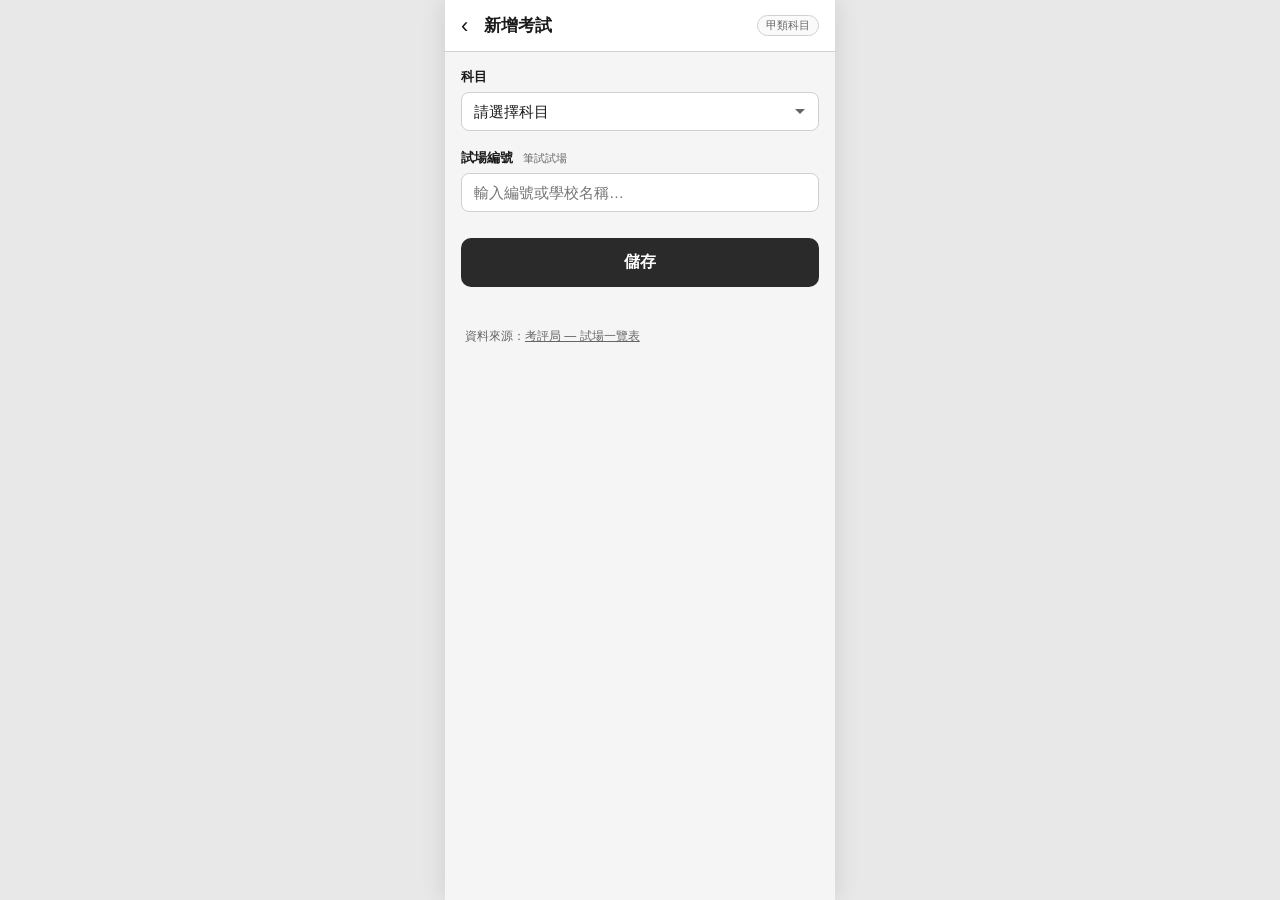
==== add.html @ 28f998bb "Replace the GitHub Pages site with DSE M2 PWA uat6. Publish the uat6 static files at the repository " ====
<!DOCTYPE html>
<html lang="zh-Hant">
<head>
  <meta charset="UTF-8" />
  <meta name="viewport" content="width=device-width, initial-scale=1, viewport-fit=cover" />
  <title>新增考試 — DSE 考試地點助手</title>
  <link rel="manifest" href="manifest.webmanifest" />
  <meta name="theme-color" content="#111111" />
  <link rel="stylesheet" href="css/app.css" />
</head>
<body>
  <div class="app">
    <header class="topbar">
      <button type="button" class="btn-back" id="btnBack" aria-label="返回">‹</button>
      <h1 id="pageTitle">新增考試</h1>
      <span class="badge">甲類科目</span>
    </header>

    <form class="form-page" id="examForm" autocomplete="off">
      <div class="dup-banner" id="dupBanner" role="alert"></div>

      <!-- 科目 -->
      <div class="field">
        <label for="subject">科目</label>
        <select id="subject" name="subject" required>
          <option value="">請選擇科目</option>
        </select>
      </div>

      <!-- Language (bilingual only) -->
      <div class="field hidden" id="langField">
        <label>試卷語言</label>
        <div class="lang-chooser" id="langChooser" role="group" aria-label="試卷語言">
          <button type="button" class="lang-opt" data-lang="zh">中文卷</button>
          <button type="button" class="lang-opt" data-lang="en">英文卷</button>
        </div>
        <input type="hidden" id="lang" name="lang" value="" />
      </div>

      <!-- 試場編號 autocomplete — one subject = one venue -->
      <div class="field">
        <label for="centreInput">試場編號 <span class="hint" id="centreHint">筆試試場</span></label>
        <div class="ac-wrap">
          <input
            type="text"
            id="centreInput"
            name="centreInput"
            placeholder="輸入編號或學校名稱…"
            autocomplete="off"
          />
          <div class="ac-list" id="acList" role="listbox"></div>
        </div>
        <div class="centre-picked" id="centrePicked"></div>
        <input type="hidden" id="centreCode" name="centreCode" />
        <input type="hidden" id="centreName" name="centreName" />
        <input type="hidden" id="centreAddr" name="centreAddr" />
        <input type="hidden" id="centreLat" name="centreLat" />
        <input type="hidden" id="centreLng" name="centreLng" />
      </div>

      <div class="field hidden" id="manualVenueField">
        <label for="manualAddr">場地地址 <span class="hint">人手填寫後儲存時會嘗試定位</span></label>
        <input type="text" id="manualAddr" name="manualAddr" placeholder="輸入完整地址或場地名…" autocomplete="street-address" />
      </div>

      <!-- Exam schedule -->
      <div class="field schedule-block" id="scheduleBlock">
        <div class="section-label">考試時間</div>
        <div id="papersHost"></div>
      </div>

      <p class="err" id="formErr"></p>

      <div class="form-actions">
        <button type="submit" class="btn-save" id="btnSave">儲存</button>
      </div>
      <p class="data-source" id="dataSource">資料來源：<a href="https://www.hkeaa.edu.hk/tc/hkdse/admin/exam_centres/exam_centres.html" target="_blank" rel="noopener">考評局 — 試場一覽表</a></p>
    </form>
  </div>

  <script src="data/sample.js"></script>
  <script src="js/storage.js"></script>
  <script>
    (function () {
      var subjectEl = document.getElementById("subject");
      var langField = document.getElementById("langField");
      var langChooser = document.getElementById("langChooser");
      var langInput = document.getElementById("lang");
      var centreInput = document.getElementById("centreInput");
      var acList = document.getElementById("acList");
      var centrePicked = document.getElementById("centrePicked");
      var centreCode = document.getElementById("centreCode");
      var centreName = document.getElementById("centreName");
      var centreAddr = document.getElementById("centreAddr");
      var centreLat = document.getElementById("centreLat");
      var centreLng = document.getElementById("centreLng");
      var scheduleBlock = document.getElementById("scheduleBlock");
      var papersHost = document.getElementById("papersHost");
      var formErr = document.getElementById("formErr");
      var form = document.getElementById("examForm");
      var dupBanner = document.getElementById("dupBanner");
      var btnSave = document.getElementById("btnSave");
      var editId = null;
      var savedManual = {}; // paperKey → saved values when editing
      var blockedDuplicate = false;

      SAMPLE.subjects.forEach(function (s) {
        var opt = document.createElement("option");
        opt.value = s.id;
        opt.textContent = s.nameZh;
        subjectEl.appendChild(opt);
      });

      function currentSubject() {
        return SAMPLE.subjects.find(function (s) {
          return s.id === subjectEl.value;
        });
      }

      function escapeHtml(s) {
        return String(s)
          .replace(/&/g, "&amp;")
          .replace(/</g, "&lt;")
          .replace(/>/g, "&gt;")
          .replace(/"/g, "&quot;");
      }

      function formatDateZh(iso) {
        if (!iso) return "";
        var p = iso.split("-");
        if (p.length !== 3) return iso;
        return Number(p[1]) + "月" + Number(p[2]) + "日";
      }

      function paperLabel(p) {
        if (p.labelZh) return p.labelZh;
        if (p.paper === "PRACTICAL") return "實習";
        return SAMPLE.getPaperLabel
          ? SAMPLE.getPaperLabel(subjectEl.value, p.paper)
          : p.paper;
      }

      /* ——— Duplicate subject check ——— */
      function checkDuplicate() {
        dupBanner.classList.remove("visible");
        dupBanner.innerHTML = "";
        blockedDuplicate = false;
        btnSave.disabled = false;

        var subj = currentSubject();
        if (!subj || editId) return; // editing own entry is fine

        var existing = ExamStore.findBySubject(subj.id, null);
        if (!existing) return;

        blockedDuplicate = true;
        btnSave.disabled = true;
        dupBanner.innerHTML =
          "已儲存「" +
          escapeHtml(subj.nameZh) +
          "」。不可重複新增。" +
          ' <a href="add.html?id=' +
          encodeURIComponent(existing.id) +
          '">前往編輯</a>';
        dupBanner.classList.add("visible");
      }

      
      function updateCentreHint() {
        var hint = document.getElementById("centreHint");
        if (!hint) return;
        var subj = currentSubject();
        if (!subj) {
          hint.textContent = "先選科目";
          return;
        }
        var n = centresPool().length;
        if (subj.hasOral) hint.textContent = "口試試場（" + n + "）";
        else if (subj.hasPractical) {
          hint.textContent = n
            ? "實習試場（" + n + "）"
            : "公開表無此科試場，請手動填編號／名稱";
        } else hint.textContent = "筆試試場（" + n + " 間跟科目）";
      }

      function syncLanguageVisibility() {
        var subj = currentSubject();
        langChooser.classList.remove("visible");
        langField.classList.add("hidden");
        langInput.value = "";
        Array.prototype.forEach.call(
          langChooser.querySelectorAll(".lang-opt"),
          function (btn) {
            btn.classList.remove("selected");
          }
        );

        if (subj && subj.bilingual) {
          langField.classList.remove("hidden");
          langChooser.classList.add("visible");
        }
        updateCentreHint();
        checkDuplicate();
        refreshSchedule();
      }

      langChooser.addEventListener("click", function (e) {
        var btn = e.target.closest(".lang-opt");
        if (!btn) return;
        Array.prototype.forEach.call(
          langChooser.querySelectorAll(".lang-opt"),
          function (b) {
            b.classList.toggle("selected", b === btn);
          }
        );
        langInput.value = btn.getAttribute("data-lang");
        refreshSchedule();
      });

      subjectEl.addEventListener("change", function () {
        showErr("");
        clearCentre();
        centreInput.value = "";
        acList.classList.remove("open");
        syncLanguageVisibility();
        updateCentreHint();
        toggleManualVenue();
      });

      /* ——— Compact read-only + manual rows ——— */
      function refreshSchedule(overridePapers) {
        var subj = currentSubject();
        papersHost.innerHTML = "";
        scheduleBlock.classList.remove("visible");
        if (!subj) return;

        var lang = langInput.value;
        if (subj.bilingual && !lang) return;

        var papers =
          overridePapers || SAMPLE.getTimetable(subj.id, lang || null);
        if (!papers.length) return;

        scheduleBlock.classList.add("visible");

        var readonly = [];
        var manual = [];
        papers.forEach(function (p) {
          if (p.userEntered) manual.push(p);
          else readonly.push(p);
        });

        if (readonly.length) {
          papersHost.appendChild(buildCompactBlock(readonly));
        }
        manual.forEach(function (p) {
          papersHost.appendChild(buildManualRow(p));
        });
      }

      function buildCompactBlock(papers) {
        // Group by date for compact display
        var byDate = {};
        var order = [];
        papers.forEach(function (p) {
          var d = p.date || "";
          if (!byDate[d]) {
            byDate[d] = [];
            order.push(d);
          }
          byDate[d].push(p);
        });

        var wrap = document.createElement("div");
        wrap.className = "schedule-compact";
        wrap.setAttribute("data-readonly", "1");

        order.forEach(function (d) {
          var group = document.createElement("div");
          group.className = "compact-group";
          if (d) {
            var dateEl = document.createElement("div");
            dateEl.className = "compact-date";
            dateEl.textContent = formatDateZh(d);
            group.appendChild(dateEl);
          }
          var line = document.createElement("div");
          line.className = "compact-line";
          var bits = byDate[d].map(function (p) {
            var time =
              (p.start || "") + (p.end ? "–" + p.end : "");
            // Compact: (P1) 08:30–10:00; for P3 append clear Chinese label
            if (p.paper === "P3") {
              return "（P3）" + time + "  " + paperLabel(p);
            }
            return "（" + p.paper + "）" + time;
          });
          line.textContent = bits.join("  ");
          // Store data on dataset for collect
          byDate[d].forEach(function (p) {
            var hidden = document.createElement("input");
            hidden.type = "hidden";
            hidden.className = "ro-paper";
            hidden.dataset.paper = p.paper;
            hidden.dataset.labelZh = paperLabel(p);
            hidden.dataset.date = p.date || "";
            hidden.dataset.start = p.start || "";
            hidden.dataset.end = p.end || "";
            group.appendChild(hidden);
          });
          group.appendChild(line);
          wrap.appendChild(group);
        });
        return wrap;
      }

      function formatZhDate(iso) {
        if (!iso) return "";
        var p = String(iso).split("-");
        if (p.length !== 3) return iso;
        return Number(p[0]) + "年" + Number(p[1]) + "月" + Number(p[2]) + "號";
      }

      function allowedDatesForPaper(p) {
        var set = {};
        if (p.date) set[p.date] = true;
        if (p.dateStart && p.dateEnd) {
          var cur = new Date(p.dateStart + "T12:00:00");
          var end = new Date(p.dateEnd + "T12:00:00");
          var weekdaysOnly =
            p.paper === "P4" ||
            (p.allowedDatesExtra && p.allowedDatesExtra.length);
          while (cur <= end) {
            var dow = cur.getDay(); // 0 Sun … 6 Sat
            if (!weekdaysOnly || (dow !== 0 && dow !== 6)) {
              var y = cur.getFullYear();
              var m = String(cur.getMonth() + 1).padStart(2, "0");
              var d = String(cur.getDate()).padStart(2, "0");
              set[y + "-" + m + "-" + d] = true;
            }
            cur.setDate(cur.getDate() + 1);
          }
        }
        (p.allowedDatesExtra || []).forEach(function (d) {
          if (d) set[d] = true;
        });
        return Object.keys(set).sort();
      }

      function formatAllowedDatesErr(allowed, p) {
        var parts = [];
        if (p && p.dateStart && p.dateEnd) {
          parts.push(
            "平日 " + formatZhDate(p.dateStart) + "至" + formatZhDate(p.dateEnd)
          );
        }
        (p && p.allowedDatesExtra ? p.allowedDatesExtra : []).forEach(function (d) {
          parts.push("SEN " + formatZhDate(d));
        });
        if (parts.length) return parts.join("；");
        if (!allowed || !allowed.length) return "";
        if (allowed.length === 1) return formatZhDate(allowed[0]);
        return formatZhDate(allowed[0]) + "至" + formatZhDate(allowed[allowed.length - 1]);
      }

      function windowHintText(p) {
        if (p.note) return p.note;
        var parts = [];
        if (p.dateStart && p.dateEnd) {
          parts.push(
            "公開窗期：" + formatZhDate(p.dateStart) + "至" + formatZhDate(p.dateEnd)
          );
        }
        (p.allowedDatesExtra || []).forEach(function (d) {
          parts.push("SEN：" + formatZhDate(d));
        });
        if (parts.length) return "請按准考證填實際時段。" + parts.join("；");
        var isOral = p.paper === "P4";
        var isPractical = p.paper === "PRACTICAL";
        if (isOral) return "口試時間由考生自行填寫（非公開時間表）；試場見上方";
        if (isPractical) return "實習時段由考生自行填寫；試場見上方";
        return "請自行填寫日期／時間";
      }

      function buildManualRow(p) {
        var key = p.paper;
        var saved = savedManual[key] || {};
        var label = paperLabel(p);
        var isOral = p.paper === "P4";
        var isPractical = p.paper === "PRACTICAL";
        var hint = windowHintText(p);
        var allowed = allowedDatesForPaper(p);

        var row = document.createElement("div");
        row.className = "paper-manual";
        row.dataset.paper = p.paper;
        row.dataset.labelZh = label;
        row.dataset.userEntered = "1";
        if (allowed.length) row.dataset.allowedDates = allowed.join(",");
        if (p.dateStart) row.dataset.dateStart = p.dateStart;
        if (p.dateEnd) row.dataset.dateEnd = p.dateEnd;

        var dateAttrs = "";
        if (p.dateStart) dateAttrs += ' min="' + escapeHtml(p.dateStart) + '"';
        if (p.dateEnd && !(p.allowedDatesExtra || []).length) {
          dateAttrs += ' max="' + escapeHtml(p.dateEnd) + '"';
        } else if (allowed.length) {
          // with SEN outside range: use overall min/max for picker, validate strictly on submit
          dateAttrs += ' min="' + escapeHtml(allowed[0]) + '"';
          dateAttrs += ' max="' + escapeHtml(allowed[allowed.length - 1]) + '"';
        }

        row.innerHTML =
          '<div class="paper-tag">（' +
          escapeHtml(isOral ? "P4" : isPractical ? "實習" : p.paper) +
          "）" +
          escapeHtml(label) +
          (isOral ? " · 口試" : "") +
          "</div>" +
          '<div class="paper-hint">' +
          escapeHtml(hint) +
          "</div>" +
          '<div class="row-grid full">' +
          "<div><label>日期</label>" +
          '<input type="date" class="p-date" value="' +
          escapeHtml(saved.date || p.date || "") +
          '"' +
          dateAttrs +
          ' required /></div>' +
          "</div>" +
          '<div class="row-grid">' +
          "<div><label>開始</label>" +
          '<input type="time" class="p-start" value="' +
          escapeHtml(saved.start || "") +
          '" required /></div>' +
          "<div><label>結束</label>" +
          '<input type="time" class="p-end" value="' +
          escapeHtml(saved.end || "") +
          '" /></div>' +
          "</div>";

        return row;
      }

      /* ——— Autocomplete ——— */
      function centresPool() {
        var subj = currentSubject();
        if (!subj) return [];
        if (SAMPLE.centresForSubject) return SAMPLE.centresForSubject(subj.id);
        return SAMPLE.centres;
      }

      function toggleManualVenue() {
        var field = document.getElementById("manualVenueField");
        var addr = document.getElementById("manualAddr");
        if (!field || !addr) return;
        var pool = centresPool();
        var subj = currentSubject();
        var need = subj && (!pool || !pool.length);
        field.classList.toggle("hidden", !need);
        if (!need) addr.value = "";
      }


      function loadProj4() {
        return new Promise(function (resolve, reject) {
          if (window.proj4) {
            resolve(window.proj4);
            return;
          }
          var s = document.createElement("script");
          s.src = "https://cdn.jsdelivr.net/npm/proj4@2.11.0/dist/proj4.js";
          s.onload = function () { resolve(window.proj4); };
          s.onerror = function () { reject(new Error("proj4 load failed")); };
          document.head.appendChild(s);
        });
      }

      function geocodeMapGov(q) {
        var url =
          "https://www.map.gov.hk/gs/api/v1.0.0/locationSearch?q=" +
          encodeURIComponent(q);
        return fetch(url, { headers: { Accept: "application/json" } })
          .then(function (r) {
            if (!r.ok) throw new Error("HTTP " + r.status);
            return r.json();
          })
          .then(function (payload) {
            if (!payload || !payload.length) return null;
            var top = payload[0];
            return loadProj4().then(function (proj4) {
              proj4.defs(
                "EPSG:2326",
                "+proj=tmerc +lat_0=22.31213333333334 +lon_0=114.1785555555556 +k=1 +x_0=836694.05 +y_0=819069.8 +ellps=intl +towgs84=-162.619,-276.959,-161.764,0.067753,-2.243649,-1.158827,-1.094246 +units=m +no_defs"
              );
              var wgs = proj4("EPSG:2326", "EPSG:4326", [
                Number(top.x),
                Number(top.y),
              ]);
              return {
                lng: Math.round(wgs[0] * 1e6) / 1e6,
                lat: Math.round(wgs[1] * 1e6) / 1e6,
                matchName: top.nameZH || top.nameEN || "",
                matchAddr: top.addressZH || top.addressEN || "",
              };
            });
          });
      }

      function geocodeNominatim(q) {
        var url =
          "https://nominatim.openstreetmap.org/search?format=json&limit=1&countrycodes=hk&q=" +
          encodeURIComponent(q);
        return fetch(url, {
          headers: { Accept: "application/json" },
        }).then(function (r) {
          if (!r.ok) throw new Error("HTTP " + r.status);
          return r.json();
        }).then(function (arr) {
          if (!arr || !arr.length) return null;
          return {
            lat: Math.round(Number(arr[0].lat) * 1e6) / 1e6,
            lng: Math.round(Number(arr[0].lon) * 1e6) / 1e6,
            matchName: arr[0].display_name || "",
            matchAddr: arr[0].display_name || "",
          };
        });
      }

      function geocodeAddress(q) {
        q = (q || "").trim();
        if (!q) return Promise.resolve(null);
        return geocodeMapGov(q).catch(function () {
          return geocodeNominatim(q);
        });
      }

      function filterCentres(q) {
        var pool = centresPool();
        q = (q || "").trim().toLowerCase();
        if (!pool.length) return { items: [], total: 0, q: q };
        if (!q) return { items: pool, total: pool.length, q: q };
        var items = pool.filter(function (c) {
          return (
            c.code.toLowerCase().indexOf(q) >= 0 ||
            c.nameZh.toLowerCase().indexOf(q) >= 0 ||
            (c.addressZh || "").toLowerCase().indexOf(q) >= 0
          );
        });
        return { items: items, total: items.length, q: q };
      }

      function renderAc(result) {
        acList.innerHTML = "";
        var items = result && result.items ? result.items : [];
        var total = result && result.total != null ? result.total : items.length;
        if (!items.length) {
          if (result && result.q) {
            var empty = document.createElement("div");
            empty.className = "ac-footer";
            empty.textContent = "無符合「" + result.q + "」嘅試場（共 " + centresPool().length + " 間）";
            acList.appendChild(empty);
            acList.classList.add("open");
            return;
          }
          acList.classList.remove("open");
          return;
        }
        items.forEach(function (c) {
          var item = document.createElement("div");
          item.className = "ac-item";
          item.setAttribute("role", "option");
          item.innerHTML =
            '<div class="code">' +
            escapeHtml(c.code) +
            "</div>" +
            '<div class="name">' +
            escapeHtml(c.nameZh) +
            "</div>" +
            '<div class="addr">' +
            escapeHtml(c.addressZh) +
            "</div>";
          item.addEventListener("mousedown", function (e) {
            e.preventDefault();
            pickCentre(c);
          });
          acList.appendChild(item);
        });
        var foot = document.createElement("div");
        foot.className = "ac-footer";
        foot.textContent = result && result.q
          ? "共 " + total + " 間符合 · 可滾動揀"
          : "共 " + total + " 間 · 可滾動或輸入編號／校名收窄";
        acList.appendChild(foot);
        acList.classList.add("open");
      }

      function pickCentre(c) {
        centreCode.value = c.code;
        centreName.value = c.nameZh;
        centreAddr.value = c.addressZh;
        centreLat.value = c.lat != null ? String(c.lat) : "";
        centreLng.value = c.lng != null ? String(c.lng) : "";
        centreInput.value = c.code;
        centrePicked.innerHTML =
          "<strong>" +
          escapeHtml(c.code) +
          "</strong> · " +
          escapeHtml(c.nameZh) +
          "<br/>" +
          escapeHtml(c.addressZh);
        centrePicked.classList.add("visible");
        acList.classList.remove("open");
      }

      function clearCentre() {
        centreCode.value = "";
        centreName.value = "";
        centreAddr.value = "";
        centreLat.value = "";
        centreLng.value = "";
        centrePicked.classList.remove("visible");
        centrePicked.innerHTML = "";
      }

      centreInput.addEventListener("input", function () {
        clearCentre();
        renderAc(filterCentres(centreInput.value));
      });
      centreInput.addEventListener("focus", function () {
        renderAc(filterCentres(centreInput.value));
      });
      centreInput.addEventListener("blur", function () {
        setTimeout(function () {
          acList.classList.remove("open");
        }, 150);
      });

      function showErr(msg) {
        if (!msg) {
          formErr.classList.remove("visible");
          formErr.textContent = "";
          return;
        }
        formErr.textContent = msg;
        formErr.classList.add("visible");
      }

      function collectPapers() {
        var out = [];
        // read-only hidden fields
        papersHost.querySelectorAll(".ro-paper").forEach(function (el) {
          out.push({
            paper: el.dataset.paper,
            labelZh: el.dataset.labelZh || "",
            date: el.dataset.date || "",
            start: el.dataset.start || "",
            end: el.dataset.end || "",
            userEntered: false,
          });
        });
        // manual rows
        papersHost.querySelectorAll(".paper-manual").forEach(function (row) {
          var item = {
            paper: row.dataset.paper,
            labelZh: row.dataset.labelZh || "",
            date: row.querySelector(".p-date").value,
            start: row.querySelector(".p-start").value,
            end: (row.querySelector(".p-end") || {}).value || "",
            userEntered: true,
          };
out.push(item);
        });
        return out;
      }

      form.addEventListener("submit", function (e) {
        e.preventDefault();
        showErr("");
        doSave();
      });

      function doSave() {

        var subj = currentSubject();
        if (!subj) {
          showErr("請選擇科目");
          return;
        }
        if (blockedDuplicate) {
          showErr("此科目已存在，請前往編輯");
          return;
        }
        if (subj.bilingual && !langInput.value) {
          showErr("請選擇試卷語言（中文卷／英文卷）");
          return;
        }
        if (!centreCode.value) {
          var pool = centresPool();
          var typed = (centreInput.value || "").trim();
          // music_prac / pe_prac 等公開表無資料：允許手動輸入
          if (!pool.length && typed) {
            centreCode.value = typed;
            centreName.value = typed;
            centreAddr.value = centreAddr.value || "";
          } else {
            showErr(pool.length ? "請從列表選擇試場" : "請手動輸入試場編號或名稱");
            return;
          }
        }
        if (!scheduleBlock.classList.contains("visible")) {
          showErr("考試時間表未能載入");
          return;
        }

        // Re-check duplicate at save time
        if (!editId) {
          var existing = ExamStore.findBySubject(subj.id, null);
          if (existing) {
            checkDuplicate();
            showErr("此科目已存在，請前往編輯");
            return;
          }
        }

        var papers = collectPapers();
        if (!papers.length) {
          showErr("考試時間表未能載入");
          return;
        }
        // Validate: at least one timed paper; manual rows must be filled
        var hasTimed = papers.some(function (p) {
          return p.date && p.start;
        });
        if (!hasTimed) {
          showErr("請填寫開考時間");
          return;
        }
        for (var i = 0; i < papers.length; i++) {
          if (papers[i].userEntered && (!papers[i].date || !papers[i].start)) {
            showErr(
              "請填寫「" +
                (papers[i].labelZh || papers[i].paper) +
                "」的日期與開始時間"
            );
            return;
          }
          if (papers[i].userEntered && papers[i].start && papers[i].end) {
            if (papers[i].end <= papers[i].start) {
              showErr(
                "「" +
                  (papers[i].labelZh || papers[i].paper) +
                  "」開始時間要早過結束時間"
              );
              return;
            }
          }
        }
        // #8 allowed dates from timetable window
        var manualRows = papersHost.querySelectorAll(".paper-manual");
        for (var r = 0; r < manualRows.length; r++) {
          var row = manualRows[r];
          var allowedStr = row.dataset.allowedDates || "";
          if (!allowedStr) continue;
          var allowed = allowedStr.split(",");
          var dv = row.querySelector(".p-date").value;
          if (dv && allowed.indexOf(dv) < 0) {
            var paperMeta = {
              dateStart: row.dataset.dateStart || "",
              dateEnd: row.dataset.dateEnd || "",
              allowedDatesExtra: (row.dataset.allowedExtra || "")
                .split(",")
                .filter(Boolean),
            };
            showErr(
              "「" +
                (row.dataset.labelZh || row.dataset.paper) +
                "」日期只可以係：" +
                formatAllowedDatesErr(allowed, paperMeta)
            );
            return;
          }
        }

        var langLabel = "";
        if (langInput.value === "zh") langLabel = "中文卷";
        if (langInput.value === "en") langLabel = "英文卷";

        var manualAddrEl = document.getElementById("manualAddr");
        if (manualAddrEl && manualAddrEl.value.trim()) {
          centreAddr.value = manualAddrEl.value.trim();
          if (!centreName.value) centreName.value = centreInput.value.trim() || manualAddrEl.value.trim();
        }

        function persist(lat, lng) {
          var entry = {
            id: editId || ExamStore.uid(),
            subjectId: subj.id,
            subjectNameZh: subj.nameZh,
            lang: langInput.value || null,
            langLabel: langLabel || null,
            centreCode: centreCode.value,
            centreNameZh: centreName.value,
            addressZh: centreAddr.value,
            lat: lat,
            lng: lng,
            papers: papers,
          };
          if (editId) {
            var prev = ExamStore.get(editId);
            if (prev && prev.createdAt) entry.createdAt = prev.createdAt;
            else entry.createdAt = new Date().toISOString();
            ExamStore.update(editId, entry);
          } else {
            entry.createdAt = new Date().toISOString();
            ExamStore.add(entry);
          }
          window.location.href = "index.html";
        }

        var lat = centreLat.value ? Number(centreLat.value) : null;
        var lng = centreLng.value ? Number(centreLng.value) : null;
        // N6: library coords kept; only geocode when missing
        if (lat != null && lng != null && !isNaN(lat) && !isNaN(lng)) {
          persist(lat, lng);
          return;
        }
        var q = (centreAddr.value || centreName.value || centreInput.value || "").trim();
        if (!q) {
          persist(null, null);
          return;
        }
        btnSave.disabled = true;
        btnSave.textContent = "定位中…";
        geocodeAddress(q)
          .then(function (hit) {
            btnSave.disabled = false;
            btnSave.textContent = "儲存";
            if (!hit) {
              showErr("搵唔到，可改寫地址再試");
              return;
            }
            centreLat.value = String(hit.lat);
            centreLng.value = String(hit.lng);
            if (hit.matchAddr && !centreAddr.value) centreAddr.value = hit.matchAddr;
            persist(hit.lat, hit.lng);
          })
          .catch(function () {
            btnSave.disabled = false;
            btnSave.textContent = "儲存";
            showErr("搵唔到，可改寫地址再試");
          });
      }

      document.getElementById("btnBack").addEventListener("click", function () {
        window.location.href = "index.html";
      });

      /* ——— Edit mode ——— */
      function loadEdit() {
        var params = new URLSearchParams(window.location.search);
        var id = params.get("id");
        if (!id) {
          langField.classList.add("hidden");
          return;
        }
        var exam = ExamStore.get(id);
        if (!exam) {
          langField.classList.add("hidden");
          return;
        }
        editId = id;
        document.getElementById("pageTitle").textContent = "編輯考試";

        // Preserve user-entered paper values
        (exam.papers || []).forEach(function (p) {
          if (p.userEntered) {
            savedManual[p.paper] = {
              date: p.date || "",
              start: p.start || "",
              end: p.end || "",
              centreCode: p.centreCode || "",
              addressZh: p.addressZh || "",
            };
          }
        });

        subjectEl.value = exam.subjectId;
        // Disable subject change on edit to keep 1:1 subject rule simple
        subjectEl.disabled = true;

        syncLanguageVisibility();

        if (exam.lang) {
          langInput.value = exam.lang;
          Array.prototype.forEach.call(
            langChooser.querySelectorAll(".lang-opt"),
            function (btn) {
              btn.classList.toggle(
                "selected",
                btn.getAttribute("data-lang") === exam.lang
              );
            }
          );
          refreshSchedule();
        } else {
          refreshSchedule();
        }

        var pool = centresPool();
        var centre = pool.find(function (c) {
          return c.code === exam.centreCode;
        });
        if (!centre && SAMPLE.centres) {
          // fallback only if code not in subject pool (legacy)
          centre = SAMPLE.centres.find(function (c) {
            return c.code === exam.centreCode;
          });
        }
        if (centre) {
          pickCentre(centre);
        } else {
          pickCentre({
            code: exam.centreCode,
            nameZh: exam.centreNameZh,
            addressZh: exam.addressZh,
            lat: exam.lat,
            lng: exam.lng,
          });
        }
        toggleManualVenue();
      }

      loadEdit();
    })();
  </script>
</body>
</html>
---- css/app.css ----
/* DSE 考試地點助手 v0.3 — mobile-first ~390px, grayscale/simple */
*,
*::before,
*::after {
  box-sizing: border-box;
  margin: 0;
  padding: 0;
}

:root {
  --bg: #f5f5f5;
  --surface: #ffffff;
  --border: #d0d0d0;
  --text: #1a1a1a;
  --muted: #666666;
  --pin: #444444;
  --fab: #2a2a2a;
  --drawer-h: 50%;
  --drawer-collapsed: 56px;
  --drawer-mid: 50%;
  --drawer-expanded: calc(100% - 52px);
  --radius: 12px;
  --shadow: 0 -2px 16px rgba(0, 0, 0, 0.08);
  --topbar-h: 52px;
}

html,
body {
  height: 100%;
  font-family: -apple-system, BlinkMacSystemFont, "Segoe UI", "PingFang HK",
    "Noto Sans TC", "Microsoft JhengHei", sans-serif;
  font-size: 15px;
  color: var(--text);
  background: #e8e8e8;
  -webkit-tap-highlight-color: transparent;
}

.app {
  max-width: 390px;
  margin: 0 auto;
  min-height: 100%;
  height: 100%;
  background: var(--bg);
  position: relative;
  display: flex;
  flex-direction: column;
  box-shadow: 0 0 24px rgba(0, 0, 0, 0.12);
  overflow: hidden;
}

/* ——— Top bar ——— */
.topbar {
  flex: 0 0 auto;
  display: flex;
  align-items: center;
  gap: 8px;
  padding: 12px 16px;
  background: var(--surface);
  border-bottom: 1px solid var(--border);
  z-index: 10;
  height: var(--topbar-h);
}

.topbar h1 {
  font-size: 17px;
  font-weight: 600;
  flex: 1;
}

.topbar .btn-back {
  border: none;
  background: transparent;
  font-size: 22px;
  line-height: 1;
  padding: 4px 8px 4px 0;
  cursor: pointer;
  color: var(--text);
}

.badge {
  font-size: 11px;
  color: var(--muted);
  border: 1px solid var(--border);
  border-radius: 999px;
  padding: 2px 8px;
  white-space: nowrap;
  background: #fafafa;
}

/* ——— Map placeholder ——— */
.map-area {
  flex: 1 1 auto;
  position: relative;
  background: #d8d8d8;
  min-height: 120px;
}

.map-label {
  position: absolute;
  top: 10px;
  left: 12px;
  font-size: 11px;
  color: var(--muted);
  background: rgba(255, 255, 255, 0.75);
  padding: 2px 8px;
  border-radius: 4px;
  z-index: 2;
}

.map-svg {
  width: 100%;
  height: 100%;
  display: block;
}

.pin {
  fill: var(--pin);
  stroke: #fff;
  stroke-width: 1.5;
  transition: fill 0.15s ease;
}

.pin-group {
  cursor: pointer;
  transition: transform 0.2s ease;
}

.pin-group.selected .pin {
  fill: #111;
  stroke: #fff;
  stroke-width: 2;
}

.pin-group.selected {
  filter: drop-shadow(0 2px 4px rgba(0, 0, 0, 0.35));
}

.pin-count {
  position: absolute;
  bottom: calc(var(--drawer-h) + 12px);
  left: 12px;
  font-size: 12px;
  color: var(--muted);
  background: rgba(255, 255, 255, 0.9);
  padding: 4px 10px;
  border-radius: 999px;
  border: 1px solid var(--border);
  z-index: 5;
  transition: bottom 0.2s ease;
}

/* ——— FAB ——— */
.fab {
  position: absolute;
  right: 16px;
  /* Cap so full-height drawer cannot push FAB off-screen (N18) */
  bottom: min(calc(var(--drawer-h) + 16px), calc(100% - var(--topbar-h) - 68px));
  width: 52px;
  height: 52px;
  border-radius: 50%;
  background: var(--fab);
  color: #fff;
  border: none;
  font-size: 28px;
  line-height: 1;
  cursor: pointer;
  box-shadow: 0 4px 12px rgba(0, 0, 0, 0.25);
  z-index: 20;
  display: flex;
  align-items: center;
  justify-content: center;
  text-decoration: none;
  transition: bottom 0.2s ease;
}

.fab:active {
  transform: scale(0.96);
}

/* ——— Pull-up drawer (3 snap states) ——— */
.drawer {
  position: absolute;
  left: 0;
  right: 0;
  bottom: 0;
  height: var(--drawer-h);
  background: var(--surface);
  border-radius: 16px 16px 0 0;
  box-shadow: var(--shadow);
  display: flex;
  flex-direction: column;
  z-index: 15;
  transition: height 0.22s ease;
  will-change: height;
  touch-action: none;
}

.drawer.dragging {
  transition: none;
}

.drawer-handle-zone {
  flex: 0 0 auto;
  padding: 8px 0 4px;
  cursor: grab;
  touch-action: none;
  user-select: none;
  -webkit-user-select: none;
}

.drawer-handle-zone:active {
  cursor: grabbing;
}

.drawer-handle {
  width: 36px;
  height: 4px;
  background: #ccc;
  border-radius: 2px;
  margin: 0 auto;
}

.drawer-title {
  font-size: 13px;
  color: var(--muted);
  padding: 4px 16px 8px;
  flex: 0 0 auto;
  user-select: none;
}

.drawer-list {
  flex: 1 1 auto;
  overflow-y: auto;
  padding: 0 12px 20px;
  -webkit-overflow-scrolling: touch;
  overscroll-behavior: contain;
}

.drawer[data-state="collapsed"] .drawer-list,
.drawer[data-state="collapsed"] .drawer-title {
  visibility: hidden;
  pointer-events: none;
}

/* ——— Exam cards ——— */
.exam-card {
  background: #fafafa;
  border: 1px solid var(--border);
  border-radius: var(--radius);
  padding: 12px 14px;
  margin-bottom: 10px;
  cursor: pointer;
  transition: border-color 0.15s ease, box-shadow 0.15s ease, background 0.15s ease;
}

.exam-card.selected {
  border-color: #333;
  background: #fff;
  box-shadow: 0 0 0 2px rgba(0, 0, 0, 0.12);
}

.exam-card-title {
  font-size: 15px;
  font-weight: 600;
  margin-bottom: 6px;
}

.exam-card-meta {
  font-size: 13px;
  color: var(--muted);
  line-height: 1.45;
  margin-bottom: 2px;
}

.exam-card-meta .addr {
  word-break: break-word;
}

.exam-card-times {
  font-size: 13px;
  margin-top: 8px;
  color: var(--text);
  line-height: 1.5;
}

.exam-card-times .slot {
  display: block;
}

.exam-card-times .slot-label {
  color: var(--muted);
  font-size: 12px;
}

.exam-card-actions {
  display: flex;
  gap: 8px;
  margin-top: 10px;
  justify-content: flex-end;
}

.icon-btn {
  display: inline-flex;
  align-items: center;
  gap: 4px;
  border: 1px solid var(--border);
  background: var(--surface);
  border-radius: 8px;
  padding: 6px 10px;
  font-size: 12px;
  color: var(--text);
  cursor: pointer;
  text-decoration: none;
}

.icon-btn:active {
  background: #eee;
}

.icon-btn svg {
  width: 14px;
  height: 14px;
  fill: none;
  stroke: currentColor;
  stroke-width: 2;
  stroke-linecap: round;
  stroke-linejoin: round;
}

button.icon-btn {
  font-family: inherit;
  line-height: inherit;
}

.icon-btn-danger {
  color: #8a1f1f;
  border-color: #d0a0a0;
}

.icon-btn-danger:active {
  background: #f5e8e8;
}

.exam-card-actions.confirming {
  flex-wrap: wrap;
  align-items: center;
  justify-content: flex-end;
}

.delete-confirm-msg {
  flex: 1 1 100%;
  font-size: 12px;
  color: var(--muted);
  text-align: right;
  margin-bottom: 2px;
}

.empty-state {
  text-align: center;
  padding: 36px 20px;
  color: var(--muted);
}

.empty-state p {
  margin-bottom: 14px;
  font-size: 14px;
}

.empty-state a {
  display: inline-block;
  padding: 10px 18px;
  background: var(--fab);
  color: #fff;
  border-radius: 8px;
  text-decoration: none;
  font-size: 14px;
}

/* ——— Add form ——— */
.form-page {
  flex: 1 1 auto;
  overflow-y: auto;
  padding: 16px;
  -webkit-overflow-scrolling: touch;
}

.field {
  margin-bottom: 18px;
}

.field label {
  display: block;
  font-size: 13px;
  font-weight: 600;
  margin-bottom: 6px;
  color: var(--text);
}

.field .hint {
  font-size: 11px;
  color: var(--muted);
  font-weight: 400;
  margin-left: 6px;
}

.field select,
.field input[type="text"],
.field input[type="date"],
.field input[type="time"] {
  width: 100%;
  padding: 10px 12px;
  border: 1px solid var(--border);
  border-radius: 8px;
  font-size: 15px;
  background: var(--surface);
  color: var(--text);
  appearance: none;
  -webkit-appearance: none;
}

.field select {
  background-image: url("data:image/svg+xml,%3Csvg xmlns='http://www.w3.org/2000/svg' width='12' height='8' viewBox='0 0 12 8'%3E%3Cpath fill='%23666666' d='M1 1l5 5 5-5'/%3E%3C/svg%3E");
  background-repeat: no-repeat;
  background-position: right 12px center;
  padding-right: 32px;
}

.lang-chooser {
  display: none;
  gap: 8px;
}

.lang-chooser.visible {
  display: flex;
}

.lang-opt {
  flex: 1;
  border: 1px solid var(--border);
  background: var(--surface);
  border-radius: 8px;
  padding: 10px;
  font-size: 14px;
  cursor: pointer;
  text-align: center;
}

.lang-opt.selected {
  background: #2a2a2a;
  color: #fff;
  border-color: #2a2a2a;
}

/* Autocomplete */
.ac-wrap {
  position: relative;
}

.ac-list {
  display: none;
  position: absolute;
  left: 0;
  right: 0;
  top: 100%;
  max-height: min(55vh, 420px);
  overflow-y: auto;
  background: var(--surface);
  border: 1px solid var(--border);
  border-radius: 8px;
  margin-top: 4px;
  z-index: 30;
  box-shadow: 0 4px 12px rgba(0, 0, 0, 0.1);
}

.ac-list.open {
  display: block;
}

.ac-item {
  padding: 10px 12px;
  border-bottom: 1px solid #eee;
  cursor: pointer;
}

.ac-item:last-child {
  border-bottom: none;
}

.ac-item:hover,
.ac-item:focus {
  background: #f0f0f0;
}

.ac-item .code {
  font-weight: 600;
  font-size: 13px;
}

.ac-item .name {
  font-size: 14px;
  margin-top: 2px;
}

.ac-item .addr {
  font-size: 12px;
  color: var(--muted);
  margin-top: 2px;
  word-break: break-word;
  white-space: normal;
}

.ac-footer {
  position: sticky;
  bottom: 0;
  padding: 8px 12px;
  font-size: 12px;
  color: var(--muted);
  background: #f7f7f7;
  border-top: 1px solid var(--border);
}

.centre-picked {
  margin-top: 8px;
  padding: 10px 12px;
  background: #f0f0f0;
  border-radius: 8px;
  font-size: 13px;
  line-height: 1.4;
  display: none;
}

.centre-picked.visible {
  display: block;
}

/* Schedule — compact read-only + manual rows */
.schedule-block {
  display: none;
}

.schedule-block.visible {
  display: block;
}

.schedule-block > .section-label {
  font-size: 14px;
  font-weight: 600;
  margin-bottom: 8px;
}

.schedule-compact {
  font-size: 13px;
  line-height: 1.55;
  color: var(--text);
  background: #fafafa;
  border: 1px solid var(--border);
  border-radius: 8px;
  padding: 10px 12px;
  margin-bottom: 10px;
}

.schedule-compact .compact-date {
  font-size: 12px;
  color: var(--muted);
  margin-bottom: 2px;
}

.schedule-compact .compact-line {
  white-space: normal;
}

.schedule-compact .compact-group {
  margin-bottom: 6px;
}

.schedule-compact .compact-group:last-child {
  margin-bottom: 0;
}

.paper-manual {
  border: 1px solid var(--border);
  border-radius: 8px;
  padding: 12px;
  margin-bottom: 10px;
  background: #fafafa;
}

.paper-manual .paper-tag {
  font-size: 13px;
  font-weight: 600;
  margin-bottom: 4px;
}

.paper-manual .paper-hint {
  font-size: 11px;
  color: var(--muted);
  margin-bottom: 10px;
}

.paper-manual .row-grid {
  display: grid;
  grid-template-columns: 1fr 1fr;
  gap: 8px;
}

.paper-manual .row-grid.full {
  grid-template-columns: 1fr;
  margin-bottom: 8px;
}

.paper-manual label {
  font-size: 11px;
  color: var(--muted);
  display: block;
  margin-bottom: 4px;
  font-weight: 400;
}

.paper-manual input[type="date"],
.paper-manual input[type="time"],
.paper-manual input[type="text"] {
  width: 100%;
  padding: 8px 10px;
  border: 1px solid var(--border);
  border-radius: 6px;
  font-size: 14px;
  background: var(--surface);
}

.dup-banner {
  display: none;
  background: #fff8e6;
  border: 1px solid #e0c878;
  border-radius: 8px;
  padding: 12px;
  margin-bottom: 14px;
  font-size: 13px;
  line-height: 1.45;
}

.dup-banner.visible {
  display: block;
}

.dup-banner a {
  color: var(--text);
  font-weight: 600;
}

.form-actions {
  padding: 8px 0 28px;
}

.btn-save {
  width: 100%;
  padding: 14px;
  background: var(--fab);
  color: #fff;
  border: none;
  border-radius: 10px;
  font-size: 16px;
  font-weight: 600;
  cursor: pointer;
}

.btn-save:disabled {
  opacity: 0.4;
  cursor: not-allowed;
}

.btn-save:active:not(:disabled) {
  opacity: 0.9;
}

.err {
  color: #a00;
  font-size: 12px;
  margin-top: 6px;
  display: none;
}

.err.visible {
  display: block;
}

.hidden {
  display: none !important;
}


.sort-wrap {
  display: flex;
  align-items: center;
  gap: 6px;
  font-size: 13px;
  color: var(--muted);
}
.sort-wrap select {
  font-size: 13px;
  padding: 4px 8px;
  border-radius: 8px;
  border: 1px solid var(--border);
  background: var(--surface);
  max-width: 46vw;
}
.sort-label {
  white-space: nowrap;
}
.data-source {
  margin: 12px 4px 24px;
  font-size: 12px;
  color: var(--muted);
  line-height: 1.5;
}
.data-source a {
  color: inherit;
  text-decoration: underline;
}
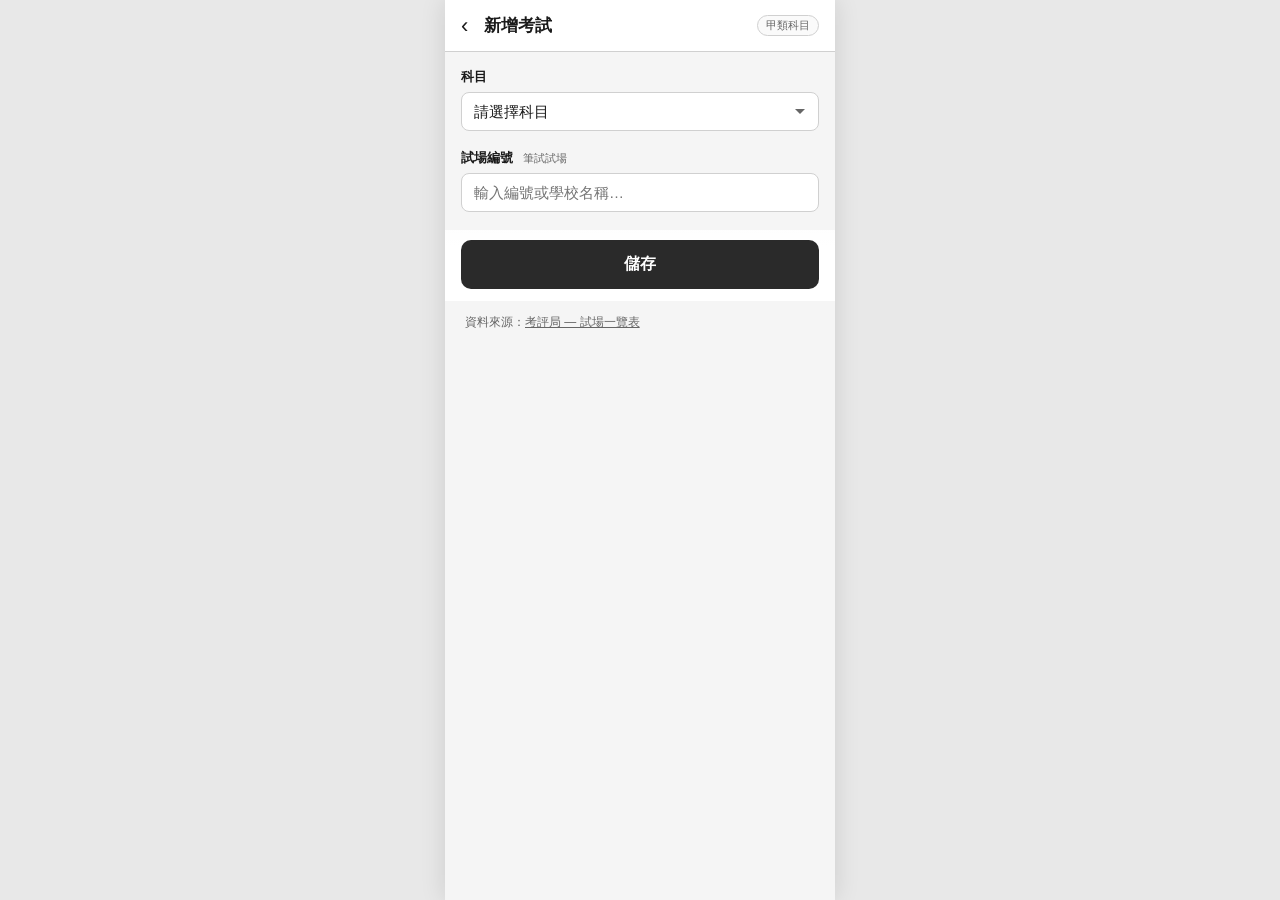
==== commit fd4556dd: "Replace the GitHub Pages site with the DSE M2 soft-launch PWA. Install/share sheet, first-visit tip," ====
--- a/add.html
+++ b/add.html
@@ -348,13 +348,23 @@
       }
 
       function formatAllowedDatesErr(allowed, p) {
+        var extras =
+          p && p.allowedDatesExtra && p.allowedDatesExtra.length
+            ? p.allowedDatesExtra.slice()
+            : [];
+        // fallback: SEN dates often sit outside weekday window in allowed[]
+        if (!extras.length && allowed && p && p.dateStart && p.dateEnd) {
+          allowed.forEach(function (d) {
+            if (d < p.dateStart || d > p.dateEnd) extras.push(d);
+          });
+        }
         var parts = [];
         if (p && p.dateStart && p.dateEnd) {
           parts.push(
             "平日 " + formatZhDate(p.dateStart) + "至" + formatZhDate(p.dateEnd)
           );
         }
-        (p && p.allowedDatesExtra ? p.allowedDatesExtra : []).forEach(function (d) {
+        extras.forEach(function (d) {
           parts.push("SEN " + formatZhDate(d));
         });
         if (parts.length) return parts.join("；");
@@ -399,6 +409,9 @@
         if (allowed.length) row.dataset.allowedDates = allowed.join(",");
         if (p.dateStart) row.dataset.dateStart = p.dateStart;
         if (p.dateEnd) row.dataset.dateEnd = p.dateEnd;
+        if (p.allowedDatesExtra && p.allowedDatesExtra.length) {
+          row.dataset.allowedExtra = p.allowedDatesExtra.join(",");
+        }
 
         var dateAttrs = "";
         if (p.dateStart) dateAttrs += ' min="' + escapeHtml(p.dateStart) + '"';
@@ -535,6 +548,60 @@
         });
       }
 
+      function normalizePlace(s) {
+        return String(s || "")
+          .toLowerCase()
+          .replace(/[\s\u3000]+/g, "")
+          .replace(/[0-9０-９]+/g, "")
+          .replace(/[\u0021-\u002f\u003a-\u0040\u005b-\u0060\u007b-\u007e]/g, "");
+      }
+
+      function placeTokens(s) {
+        var raw = String(s || "").trim();
+        var out = [];
+        // CJK bigrams + latin words length>=2
+        var lat = raw.toLowerCase().match(/[a-z]{2,}/g) || [];
+        lat.forEach(function (w) { out.push(w); });
+        var cjk = raw.replace(/[a-zA-Z0-9\s]+/g, "");
+        for (var i = 0; i < cjk.length - 1; i++) {
+          out.push(cjk.slice(i, i + 2));
+        }
+        if (cjk.length === 1) out.push(cjk);
+        return out;
+      }
+
+      /** @returns {"ok"|"ask"|"no"} */
+      function geocodeConfidence(q, hit) {
+        if (!hit) return "no";
+        var hay = normalizePlace(
+          (hit.matchName || "") + (hit.matchAddr || "")
+        );
+        var qn = normalizePlace(q);
+        if (!hay || !qn) return "no";
+        if (hay.indexOf(qn) >= 0 || (qn.length >= 2 && qn.indexOf(normalizePlace(hit.matchName)) >= 0 && normalizePlace(hit.matchName).length >= 2)) {
+          return "ok";
+        }
+        var toks = placeTokens(q);
+        if (!toks.length) return "no";
+        var hitN = 0;
+        toks.forEach(function (tok) {
+          if (hay.indexOf(normalizePlace(tok)) >= 0 || hay.indexOf(tok) >= 0) hitN++;
+        });
+        var ratio = hitN / toks.length;
+        if (ratio >= 0.5) return "ok";
+        if (ratio >= 0.25) return "ask";
+        return "no";
+      }
+
+      function confirmGeocodeHit(hit) {
+        var label =
+          (hit.matchName || "") +
+          (hit.matchAddr ? "（" + hit.matchAddr + "）" : "");
+        return window.confirm(
+          "是否指：" + (label || "此座標") + "？\n確認後先落 pin；取消可改寫地址再試。"
+        );
+      }
+
       function filterCentres(q) {
         var pool = centresPool();
         q = (q || "").trim().toLowerCase();
@@ -623,6 +690,10 @@
         centrePicked.innerHTML = "";
       }
 
+      function closeAc() {
+        acList.classList.remove("open");
+      }
+
       centreInput.addEventListener("input", function () {
         clearCentre();
         renderAc(filterCentres(centreInput.value));
@@ -631,9 +702,24 @@
         renderAc(filterCentres(centreInput.value));
       });
       centreInput.addEventListener("blur", function () {
-        setTimeout(function () {
-          acList.classList.remove("open");
-        }, 150);
+        setTimeout(closeAc, 150);
+      });
+      // E3: Esc／Enter／儲存先收起列表，唔擋住儲存掣
+      centreInput.addEventListener("keydown", function (e) {
+        if (!acList.classList.contains("open")) return;
+        if (e.key === "Escape") {
+          e.preventDefault();
+          closeAc();
+          return;
+        }
+        if (e.key === "Enter") {
+          e.preventDefault();
+          closeAc();
+          centreInput.blur();
+        }
+      });
+      btnSave.addEventListener("pointerdown", function () {
+        closeAc();
       });
 
       function showErr(msg) {
@@ -676,6 +762,7 @@
 
       form.addEventListener("submit", function (e) {
         e.preventDefault();
+        closeAc();
         showErr("");
         doSave();
       });
@@ -840,6 +927,18 @@
               showErr("搵唔到，可改寫地址再試");
               return;
             }
+            var conf = geocodeConfidence(q, hit);
+            if (conf === "no") {
+              showErr("搵唔到，可改寫地址再試");
+              return;
+            }
+            if (conf === "ask" || conf === "ok") {
+              // E1: always confirm matched place before pinning manual geocode
+              if (!confirmGeocodeHit(hit)) {
+                showErr("搵唔到，可改寫地址再試");
+                return;
+              }
+            }
             centreLat.value = String(hit.lat);
             centreLng.value = String(hit.lng);
             if (hit.matchAddr && !centreAddr.value) centreAddr.value = hit.matchAddr;
--- a/css/app.css
+++ b/css/app.css
@@ -462,7 +462,7 @@
   left: 0;
   right: 0;
   top: 100%;
-  max-height: min(55vh, 420px);
+  max-height: min(36vh, 280px);
   overflow-y: auto;
   background: var(--surface);
   border: 1px solid var(--border);
@@ -648,7 +648,14 @@
 }
 
 .form-actions {
-  padding: 8px 0 28px;
+  position: sticky;
+  bottom: 0;
+  z-index: 40;
+  padding: 10px 0 calc(12px + env(safe-area-inset-bottom, 0px));
+  margin: 0 -16px;
+  padding-left: 16px;
+  padding-right: 16px;
+  background: linear-gradient(to top, var(--surface) 78%, rgba(255, 255, 255, 0.85));
 }
 
 .btn-save {
@@ -716,3 +723,106 @@
   color: inherit;
   text-decoration: underline;
 }
+
+
+/* Soft launch: install / share */
+.btn-help {
+  border: 1px solid var(--border);
+  background: var(--surface);
+  border-radius: 999px;
+  padding: 6px 10px;
+  font-size: 12px;
+  color: var(--text);
+  white-space: nowrap;
+  flex-shrink: 0;
+}
+.install-sheet {
+  position: fixed;
+  inset: 0;
+  z-index: 80;
+  display: none;
+  align-items: flex-end;
+  justify-content: center;
+  background: rgba(0, 0, 0, 0.35);
+}
+.install-sheet.open {
+  display: flex;
+}
+.install-sheet-card {
+  width: 100%;
+  max-width: 480px;
+  background: var(--surface);
+  border-radius: 16px 16px 0 0;
+  padding: 16px 16px calc(16px + env(safe-area-inset-bottom, 0px));
+  box-shadow: 0 -4px 24px rgba(0, 0, 0, 0.15);
+}
+.install-sheet-card h2 {
+  margin: 0 0 8px;
+  font-size: 16px;
+}
+.install-sheet-card ol {
+  margin: 0 0 12px;
+  padding-left: 1.2em;
+  font-size: 13px;
+  line-height: 1.5;
+  color: var(--text);
+}
+.install-sheet-card p {
+  margin: 0 0 10px;
+  font-size: 13px;
+  color: var(--muted);
+  line-height: 1.45;
+}
+.install-actions {
+  display: grid;
+  gap: 8px;
+  margin-top: 8px;
+}
+.install-actions button,
+.install-actions a {
+  display: block;
+  width: 100%;
+  text-align: center;
+  padding: 12px;
+  border-radius: 10px;
+  font-size: 14px;
+  font-weight: 600;
+  border: 1px solid var(--border);
+  background: var(--surface);
+  color: var(--text);
+  text-decoration: none;
+  cursor: pointer;
+}
+.install-actions .primary {
+  background: var(--fab, #111);
+  color: #fff;
+  border-color: transparent;
+}
+.install-tip {
+  position: absolute;
+  left: 10px;
+  right: 10px;
+  top: 58px;
+  z-index: 25;
+  background: #111;
+  color: #fff;
+  border-radius: 10px;
+  padding: 10px 12px;
+  font-size: 12px;
+  line-height: 1.4;
+  display: none;
+  box-shadow: 0 4px 12px rgba(0,0,0,0.2);
+}
+.install-tip.open { display: block; }
+.install-tip button {
+  margin-top: 8px;
+  margin-right: 6px;
+  border: none;
+  border-radius: 6px;
+  padding: 6px 10px;
+  font-size: 12px;
+  font-weight: 600;
+  cursor: pointer;
+}
+.install-tip .tip-go { background: #fff; color: #111; }
+.install-tip .tip-dismiss { background: transparent; color: #ccc; text-decoration: underline; padding-left: 4px; }
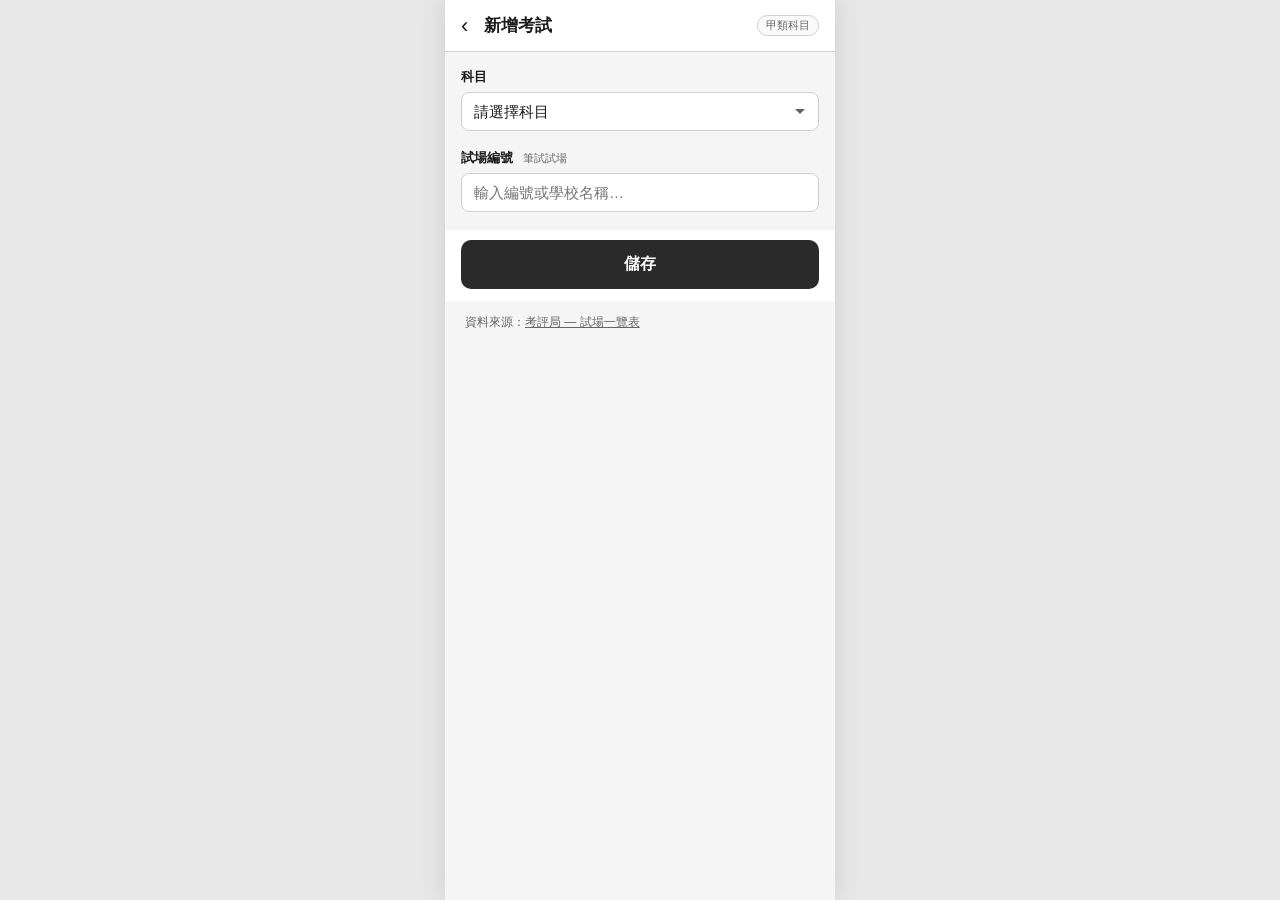
==== commit 32a8c75d: "Rename the published PWA to 我的試場. Manifest name and short_name, home title and heading, and the shar" ====
--- a/add.html
+++ b/add.html
@@ -3,7 +3,7 @@
 <head>
   <meta charset="UTF-8" />
   <meta name="viewport" content="width=device-width, initial-scale=1, viewport-fit=cover" />
-  <title>新增考試 — DSE 考試地點助手</title>
+  <title>新增考試 — 我的試場</title>
   <link rel="manifest" href="manifest.webmanifest" />
   <meta name="theme-color" content="#111111" />
   <link rel="stylesheet" href="css/app.css" />
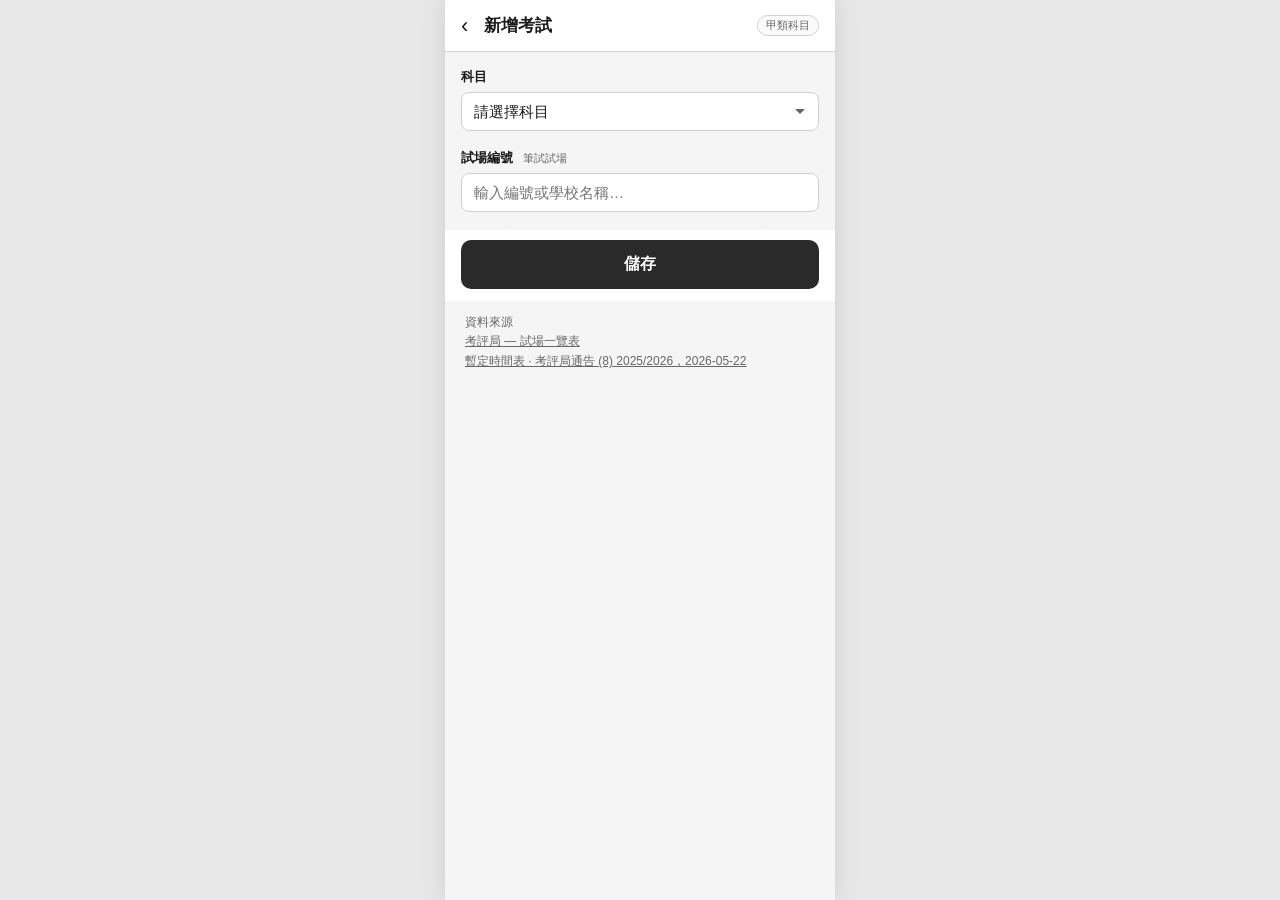
==== commit 82738ebb: "feat: show provisional timetable source beside centres (SW dse-m2-v19) The add-form 資料來源 line now ci" ====
--- a/add.html
+++ b/add.html
@@ -74,12 +74,18 @@
       <div class="form-actions">
         <button type="submit" class="btn-save" id="btnSave">儲存</button>
       </div>
-      <p class="data-source" id="dataSource">資料來源：<a href="https://www.hkeaa.edu.hk/tc/hkdse/admin/exam_centres/exam_centres.html" target="_blank" rel="noopener">考評局 — 試場一覽表</a></p>
+      <p class="data-source" id="dataSource">
+        <span class="src-kicker">資料來源</span>
+        <span class="src-line"><a href="https://www.hkeaa.edu.hk/tc/hkdse/admin/exam_centres/exam_centres.html" target="_blank" rel="noopener">考評局 — 試場一覽表</a></span>
+        <span class="src-line"><a href="https://www.hkeaa.edu.hk/DocLibrary/Circulars/HKDSE/HKDSE_Exam_Circular_No8_2027_Examination_Timetable_and_Date_of_Release_of_Results_C.pdf" target="_blank" rel="noopener">暫定時間表 · 考評局通告 (8) 2025/2026，2026-05-22</a></span>
+      </p>
     </form>
   </div>
 
   <script src="data/sample.js"></script>
   <script src="js/storage.js"></script>
+  <script>window.DSE_PLAUSIBLE_DOMAIN="";</script>
+  <script src="js/analytics.js"></script>
   <script>
     (function () {
       var subjectEl = document.getElementById("subject");
@@ -104,6 +110,8 @@
       var savedManual = {}; // paperKey → saved values when editing
       var blockedDuplicate = false;
 
+      renderDataSource();
+
       SAMPLE.subjects.forEach(function (s) {
         var opt = document.createElement("option");
         opt.value = s.id;
@@ -123,6 +131,49 @@
           .replace(/</g, "&lt;")
           .replace(/>/g, "&gt;")
           .replace(/"/g, "&quot;");
+      }
+
+      function sourceLink(url, text) {
+        var safe = escapeHtml(text);
+        if (!url) return safe;
+        return (
+          '<a href="' +
+          escapeHtml(url) +
+          '" target="_blank" rel="noopener">' +
+          safe +
+          "</a>"
+        );
+      }
+
+      /* Centres list + timetable. Text and provisional status come from SAMPLE.meta. */
+      function renderDataSource() {
+        var el = document.getElementById("dataSource");
+        if (!el || !window.SAMPLE || !SAMPLE.meta) return;
+        var meta = SAMPLE.meta;
+        var centresUrl = meta.centresSourceUrl || SAMPLE.sourceUrl || "";
+        var centresLabel = meta.centresSourceLabelZh || "試場一覽表";
+        var lines = [sourceLink(centresUrl, "考評局 — " + centresLabel)];
+
+        var status = meta.timetableStatus || "";
+        var kind =
+          meta.timetableSourceLabelZh ||
+          (status === "provisional" ? "暫定時間表" : "考試時間表");
+        if (status === "provisional" && kind.indexOf("暫定") < 0) {
+          kind += "（暫定）";
+        }
+        var cite = meta.timetableCitationZh || "";
+        var timetableLabel = kind + (cite ? " · " + cite : "");
+        if (cite || meta.timetableSourceUrl || meta.timetableSource) {
+          lines.push(sourceLink(meta.timetableSourceUrl || "", timetableLabel));
+        }
+
+        el.innerHTML =
+          '<span class="src-kicker">資料來源</span>' +
+          lines
+            .map(function (html) {
+              return '<span class="src-line">' + html + "</span>";
+            })
+            .join("");
       }
 
       function formatDateZh(iso) {
@@ -901,6 +952,7 @@
           } else {
             entry.createdAt = new Date().toISOString();
             ExamStore.add(entry);
+            if (window.DseAnalytics) window.DseAnalytics.track("exam_add");
           }
           window.location.href = "index.html";
         }
--- a/css/app.css
+++ b/css/app.css
@@ -62,6 +62,9 @@
 }
 
 .topbar h1 {
+  white-space: nowrap;
+  overflow: hidden;
+  text-overflow: ellipsis;
   font-size: 17px;
   font-weight: 600;
   flex: 1;
@@ -717,11 +720,19 @@
   margin: 12px 4px 24px;
   font-size: 12px;
   color: var(--muted);
-  line-height: 1.5;
+  line-height: 1.55;
+}
+.data-source .src-kicker,
+.data-source .src-line {
+  display: block;
+}
+.data-source .src-line + .src-line {
+  margin-top: 2px;
 }
 .data-source a {
   color: inherit;
   text-decoration: underline;
+  overflow-wrap: anywhere;
 }
 
 
@@ -826,3 +837,127 @@
 }
 .install-tip .tip-go { background: #fff; color: #111; }
 .install-tip .tip-dismiss { background: transparent; color: #ccc; text-decoration: underline; padding-left: 4px; }
+
+
+/* F1 C+D hybrid: teardrop tip-down + chalk glyph by state */
+.pin-drop {
+  background: transparent !important;
+  border: none !important;
+}
+.pin-drop-inner {
+  position: relative;
+  display: flex;
+  align-items: flex-start;
+  justify-content: center;
+  width: 36px;
+  height: 48px;
+}
+.pin-drop-inner::before {
+  content: "";
+  position: absolute;
+  top: 2px;
+  left: 50%;
+  width: 28px;
+  height: 28px;
+  margin-left: -14px;
+  border-radius: 50% 50% 50% 0;
+  transform: rotate(-45deg);
+  border: 2px solid #fff;
+  box-shadow: 0 2px 7px rgba(0, 0, 0, 0.28);
+}
+.pin-drop--upcoming .pin-drop-inner::before {
+  background: #c4a8e0;
+}
+.pin-drop--done .pin-drop-inner::before {
+  background: #9a8a9e;
+}
+.pin-drop--last .pin-drop-inner::before {
+  background: #7ec8a3;
+}
+.pin-drop.is-selected .pin-drop-inner::before {
+  box-shadow: 0 0 0 3px rgba(255, 255, 255, 0.95), 0 0 0 6px rgba(17, 17, 17, 0.22),
+    0 2px 8px rgba(0, 0, 0, 0.3);
+}
+.pin-drop-glyph {
+  position: relative;
+  z-index: 1;
+  margin-top: 6px;
+  color: #fff;
+  font-weight: 700;
+  font-size: 14px;
+  line-height: 1;
+  font-family: "Segoe Print", "Comic Sans MS", "Chalkboard SE", "KaiTi", cursive;
+  text-shadow: 0 1px 0 rgba(0, 0, 0, 0.18);
+  display: flex;
+  flex-direction: column;
+  align-items: center;
+  letter-spacing: 0.02em;
+}
+.pin-drop-glyph--last {
+  flex-direction: row;
+  gap: 1px;
+  font-size: 13px;
+}
+.pin-drop-check {
+  font-size: 12px;
+  line-height: 1;
+}
+.pin-drop-done-label {
+  font-size: 9px;
+  line-height: 1;
+  margin-top: 1px;
+}
+.pin-drop-ray {
+  display: inline-block;
+  width: 5px;
+  height: 1.5px;
+  background: rgba(255, 255, 255, 0.95);
+  border-radius: 1px;
+  box-shadow: 0 0 3px rgba(255, 255, 255, 0.8);
+}
+
+.exam-card {
+  position: relative;
+}
+.card-pin-badge {
+  position: absolute;
+  left: 8px;
+  top: 12px;
+  min-width: 26px;
+  height: 24px;
+  padding: 0 5px;
+  border-radius: 8px;
+  background: #f6f0fa;
+  color: #6f4f96;
+  border: 1.5px solid #c4a8e0;
+  font-size: 12px;
+  font-weight: 700;
+  font-family: "Segoe Print", "Comic Sans MS", "Chalkboard SE", "KaiTi", cursive;
+  display: flex;
+  align-items: center;
+  justify-content: center;
+  z-index: 1;
+  line-height: 1;
+}
+.card-pin-badge--upcoming {
+  background: #f6f0fa;
+  color: #6f4f96;
+  border-color: #c4a8e0;
+}
+.card-pin-badge--done {
+  background: #f3f0f2;
+  color: #6e6274;
+  border-color: #9a8a9e;
+  font-size: 11px;
+}
+.card-pin-badge--last {
+  background: #eef8f3;
+  color: #2f7a5a;
+  border-color: #7ec8a3;
+}
+.exam-card.selected .card-pin-badge {
+  box-shadow: 0 0 0 2px rgba(17, 17, 17, 0.18);
+}
+.exam-card[data-pin-num] .exam-card-main {
+  padding-left: 30px;
+}
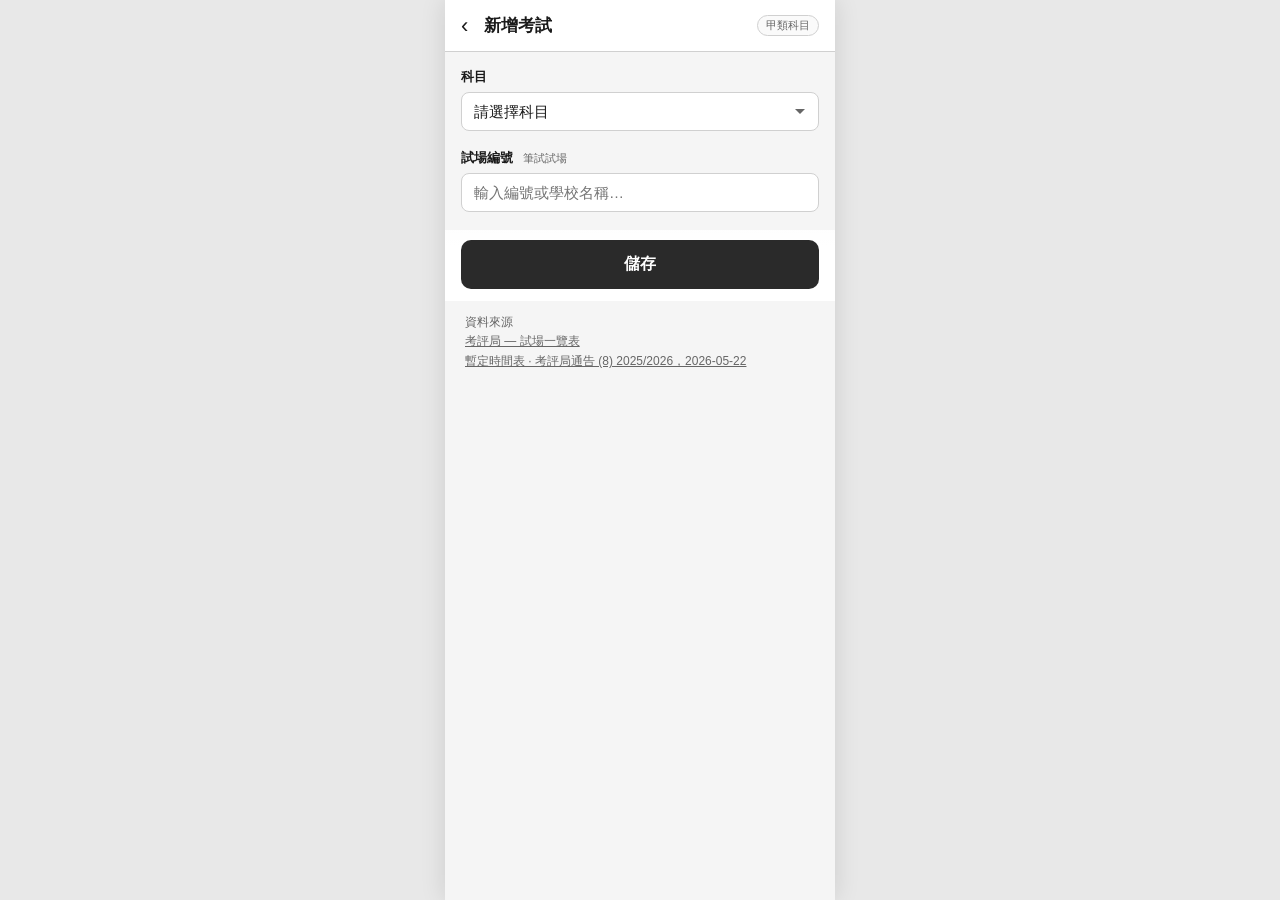
==== commit ad311dc8: "Keep the overflow menu at the top-right and centre suggestions above Save. F6 places ⋮ after the sor" ====
--- a/add.html
+++ b/add.html
@@ -772,6 +772,28 @@
       btnSave.addEventListener("pointerdown", function () {
         closeAc();
       });
+      // F7: the open list sits above 儲存. Choosing a row releases the list on
+      // mousedown, so the click can land on the button underneath. Swallow that
+      // one click; a later tap on 儲存 (list already closed) still submits (E3).
+      var listPointerDown = false;
+      acList.addEventListener("pointerdown", function () {
+        listPointerDown = true;
+      });
+      document.addEventListener("pointerup", function () {
+        if (!listPointerDown) return;
+        setTimeout(function () {
+          listPointerDown = false;
+        }, 0);
+      });
+      btnSave.addEventListener(
+        "click",
+        function (e) {
+          if (!listPointerDown) return;
+          e.preventDefault();
+          e.stopPropagation();
+        },
+        true
+      );
 
       function showErr(msg) {
         if (!msg) {
@@ -813,6 +835,11 @@
 
       form.addEventListener("submit", function (e) {
         e.preventDefault();
+        if (listPointerDown) {
+          listPointerDown = false;
+          closeAc();
+          return;
+        }
         closeAc();
         showErr("");
         doSave();
--- a/css/app.css
+++ b/css/app.css
@@ -467,6 +467,7 @@
   top: 100%;
   max-height: min(36vh, 280px);
   overflow-y: auto;
+  overscroll-behavior: contain;
   background: var(--surface);
   border: 1px solid var(--border);
   border-radius: 8px;
@@ -477,6 +478,8 @@
 
 .ac-list.open {
   display: block;
+  /* F7: paint above the sticky Save bar (z-index 40). display:none once closed, so 儲存 is tappable again (E3). */
+  z-index: 50;
 }
 
 .ac-item {
@@ -704,6 +707,7 @@
   gap: 6px;
   font-size: 13px;
   color: var(--muted);
+  flex-shrink: 0;
 }
 .sort-wrap select {
   font-size: 13px;
@@ -737,15 +741,82 @@
 
 
 /* Soft launch: install / share */
-.btn-help {
-  border: 1px solid var(--border);
+.overflow {
+  position: relative;
+  flex: 0 0 auto;
+}
+.btn-overflow {
+  width: 32px;
+  height: 32px;
+  border: none;
+  background: transparent;
+  border-radius: 8px;
+  padding: 0;
+  color: var(--text);
+  cursor: pointer;
+  display: flex;
+  align-items: center;
+  justify-content: center;
+}
+.btn-overflow svg {
+  display: block;
+  fill: currentColor;
+}
+.btn-overflow:hover,
+.btn-overflow[aria-expanded="true"] {
+  background: #f0f0f0;
+}
+.overflow-menu {
+  position: absolute;
+  top: calc(100% + 6px);
+  right: 0;
+  min-width: 132px;
+  padding: 4px;
   background: var(--surface);
+  border: 1px solid var(--border);
+  border-radius: 10px;
+  box-shadow: 0 8px 24px rgba(0, 0, 0, 0.14);
+  z-index: 60;
+}
+.overflow-menu[hidden] {
+  display: none !important;
+}
+.overflow-item {
+  display: block;
+  width: 100%;
+  text-align: left;
+  border: none;
+  background: transparent;
+  border-radius: 8px;
+  padding: 10px 12px;
+  font-size: 14px;
+  font-weight: 600;
+  color: var(--text);
+  cursor: pointer;
+}
+.overflow-item:hover,
+.overflow-item:focus {
+  background: #f3f3f3;
+  outline: none;
+}
+.action-toast {
+  position: absolute;
+  left: 50%;
+  top: 62px;
+  transform: translateX(-50%);
+  z-index: 70;
+  margin: 0;
+  background: #111;
+  color: #fff;
   border-radius: 999px;
-  padding: 6px 10px;
-  font-size: 12px;
-  color: var(--text);
+  padding: 8px 14px;
+  font-size: 13px;
+  line-height: 1.2;
   white-space: nowrap;
-  flex-shrink: 0;
+  box-shadow: 0 4px 12px rgba(0, 0, 0, 0.2);
+}
+.action-toast[hidden] {
+  display: none !important;
 }
 .install-sheet {
   position: fixed;
@@ -870,9 +941,6 @@
 }
 .pin-drop--done .pin-drop-inner::before {
   background: #9a8a9e;
-}
-.pin-drop--last .pin-drop-inner::before {
-  background: #7ec8a3;
 }
 .pin-drop.is-selected .pin-drop-inner::before {
   box-shadow: 0 0 0 3px rgba(255, 255, 255, 0.95), 0 0 0 6px rgba(17, 17, 17, 0.22),
@@ -893,11 +961,6 @@
   align-items: center;
   letter-spacing: 0.02em;
 }
-.pin-drop-glyph--last {
-  flex-direction: row;
-  gap: 1px;
-  font-size: 13px;
-}
 .pin-drop-check {
   font-size: 12px;
   line-height: 1;
@@ -906,14 +969,6 @@
   font-size: 9px;
   line-height: 1;
   margin-top: 1px;
-}
-.pin-drop-ray {
-  display: inline-block;
-  width: 5px;
-  height: 1.5px;
-  background: rgba(255, 255, 255, 0.95);
-  border-radius: 1px;
-  box-shadow: 0 0 3px rgba(255, 255, 255, 0.8);
 }
 
 .exam-card {
@@ -950,14 +1005,64 @@
   border-color: #9a8a9e;
   font-size: 11px;
 }
-.card-pin-badge--last {
-  background: #eef8f3;
-  color: #2f7a5a;
-  border-color: #7ec8a3;
-}
 .exam-card.selected .card-pin-badge {
   box-shadow: 0 0 0 2px rgba(17, 17, 17, 0.18);
 }
 .exam-card[data-pin-num] .exam-card-main {
   padding-left: 30px;
 }
+
+/* Count pill on a shared-location pin. Not a second exam number. */
+.leaflet-marker-icon.pin-drop--cluster {
+  overflow: visible !important;
+}
+.pin-multi-pill {
+  position: absolute;
+  top: -3px;
+  right: -8px;
+  z-index: 3;
+  display: inline-flex;
+  align-items: center;
+  justify-content: center;
+  height: 16px;
+  min-width: 16px;
+  padding: 0 5px;
+  border-radius: 999px;
+  background: #1a1a1a;
+  color: #fff;
+  border: 0;
+  font-family: -apple-system, BlinkMacSystemFont, "PingFang HK", "Noto Sans TC",
+    "Microsoft JhengHei", sans-serif;
+  font-size: 10px;
+  font-weight: 700;
+  font-style: normal;
+  line-height: 1;
+  letter-spacing: 0;
+  text-shadow: none;
+  white-space: nowrap;
+  pointer-events: none;
+  box-shadow: 0 0 0 1.5px #fff, 0 1px 3px rgba(0, 0, 0, 0.35);
+}
+.pin-spider-hub {
+  background: transparent !important;
+  border: none !important;
+}
+.pin-spider-hub-dot {
+  display: block;
+  width: 44px;
+  height: 44px;
+  position: relative;
+}
+.pin-spider-hub-dot::after {
+  content: "";
+  position: absolute;
+  left: 50%;
+  top: 50%;
+  width: 12px;
+  height: 12px;
+  margin: -6px 0 0 -6px;
+  border-radius: 50%;
+  background: #1a1a1a;
+  border: 2px solid #fff;
+  box-shadow: 0 1px 3px rgba(0, 0, 0, 0.35);
+}
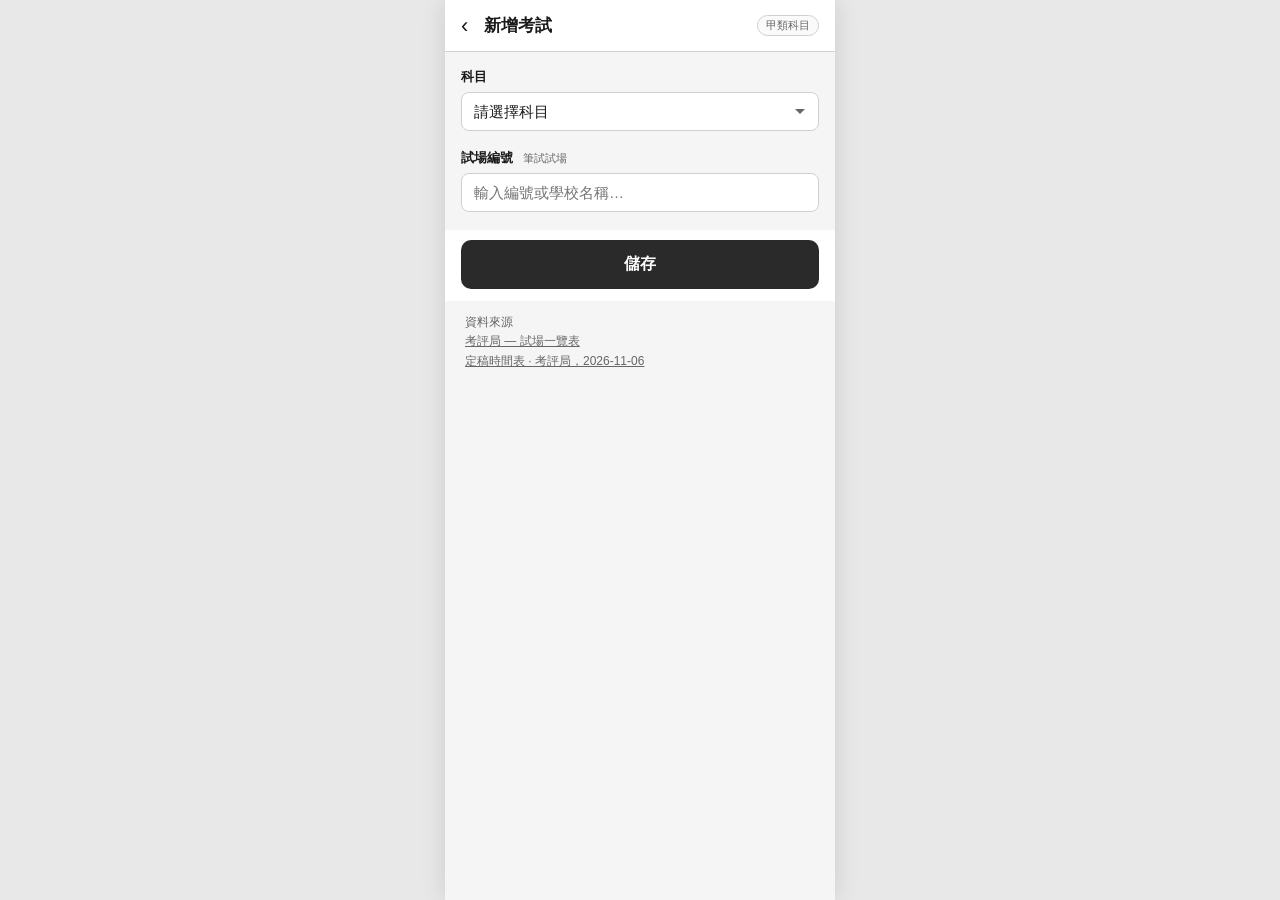
==== commit 55ad20e0: "feat: ingest finalised 2027 HKDSE timetable (SW dse-m2-v28) Replace the provisional 2027 timetable w" ====
--- a/add.html
+++ b/add.html
@@ -77,7 +77,7 @@
       <p class="data-source" id="dataSource">
         <span class="src-kicker">資料來源</span>
         <span class="src-line"><a href="https://www.hkeaa.edu.hk/tc/hkdse/admin/exam_centres/exam_centres.html" target="_blank" rel="noopener">考評局 — 試場一覽表</a></span>
-        <span class="src-line"><a href="https://www.hkeaa.edu.hk/DocLibrary/Circulars/HKDSE/HKDSE_Exam_Circular_No8_2027_Examination_Timetable_and_Date_of_Release_of_Results_C.pdf" target="_blank" rel="noopener">暫定時間表 · 考評局通告 (8) 2025/2026，2026-05-22</a></span>
+        <span class="src-line"><a href="https://www.hkeaa.edu.hk/DocLibrary/Circulars/HKDSE/HKDSE_Finalised_Examination_Timetable_for_2027_Examination.pdf" target="_blank" rel="noopener">定稿時間表 · 考評局，2026-11-06</a></span>
       </p>
     </form>
   </div>
@@ -145,7 +145,7 @@
         );
       }
 
-      /* Centres list + timetable. Text and provisional status come from SAMPLE.meta. */
+      /* Centres list + timetable. Wording comes from SAMPLE.meta. */
       function renderDataSource() {
         var el = document.getElementById("dataSource");
         if (!el || !window.SAMPLE || !SAMPLE.meta) return;
@@ -157,7 +157,11 @@
         var status = meta.timetableStatus || "";
         var kind =
           meta.timetableSourceLabelZh ||
-          (status === "provisional" ? "暫定時間表" : "考試時間表");
+          (status === "provisional"
+            ? "暫定時間表"
+            : status === "finalised"
+              ? "定稿時間表"
+              : "考試時間表");
         if (status === "provisional" && kind.indexOf("暫定") < 0) {
           kind += "（暫定）";
         }
